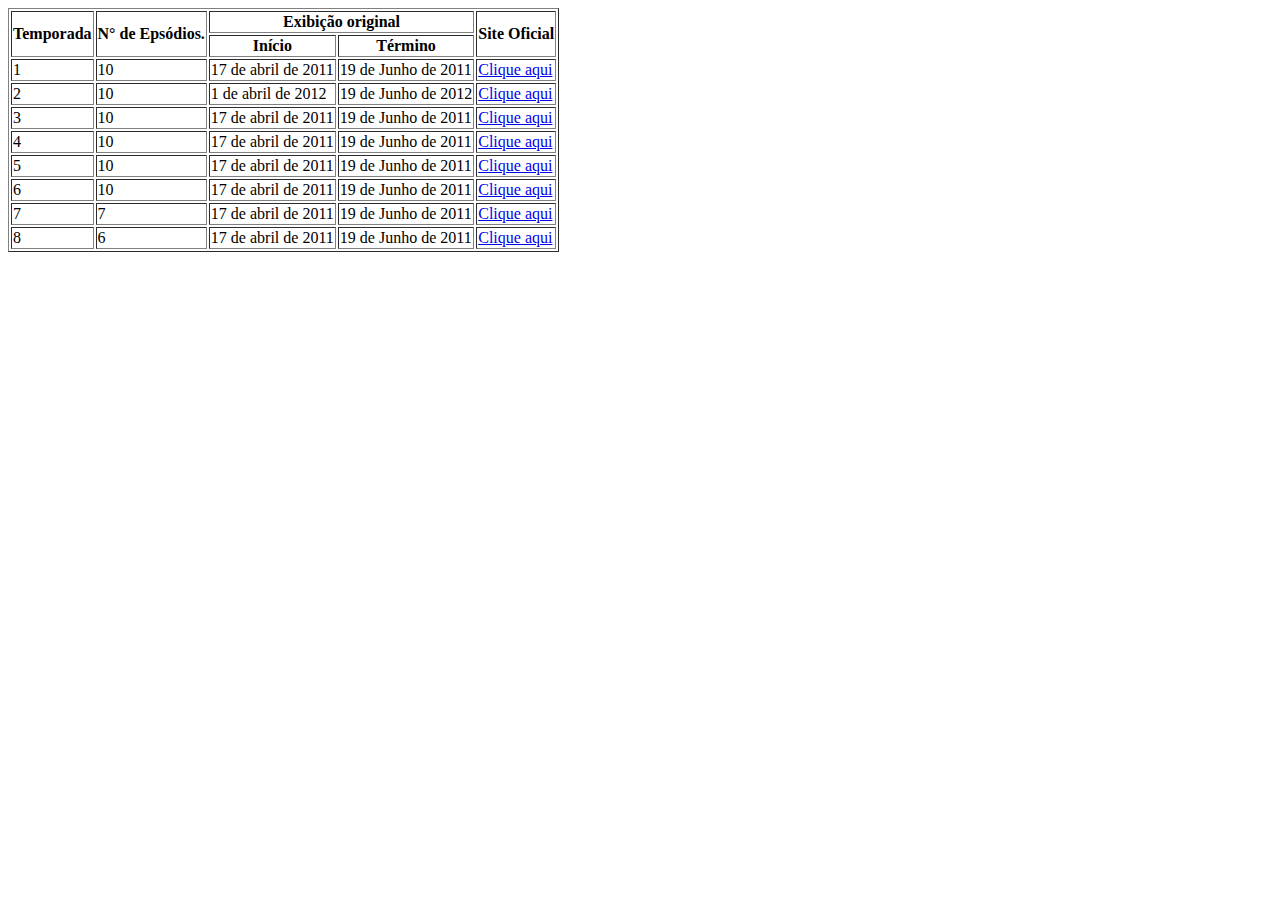
==== atividade-03-tabela-got/index.html @ 73aa8a63 "Tabelas" ====
<!DOCTYPE html>
<html lang="pt-br">

<head>
    <meta charset="UTF-8">
    <meta http-equiv="X-UA-Compatible" content="IE=edge">
    <meta name="viewport" content="width=device-width, initial-scale=1.0">
    <title>Tabelas</title>
</head>

<body>
    <div id="main">
        <table border="1">
            <tr>
                <th rowspan="2">Temporada</th>
                <th rowspan="2">N° de Epsódios.</th>
                <th colspan="2">Exibição original</th>
                <th rowspan="2">Site Oficial</th>
            </tr>
            <tr>
                <th>Início</th>
                <th>Término</th>
            </tr>
            <tr>
                <td>1</td>
                <td>10</td>
                <td>17 de abril de 2011</td>
                <td>19 de Junho de 2011</td>
                <td><a href="#">Clique aqui</a></td>
            </tr>
            <tr>
                <td>2</td>
                <td>10</td>
                <td>1 de abril de 2012</td>
                <td>19 de Junho de 2012</td>
                <td><a href="#">Clique aqui</a></td>
            </tr>
            <tr>
                <td>3</td>
                <td>10</td>
                <td>17 de abril de 2011</td>
                <td>19 de Junho de 2011</td>
                <td><a href="#">Clique aqui</a></td>
            </tr>
            <tr>
                <td>4</td>
                <td>10</td>
                <td>17 de abril de 2011</td>
                <td>19 de Junho de 2011</td>
                <td><a href="#">Clique aqui</a></td>
            </tr>
            <tr>
                <td>5</td>
                <td>10</td>
                <td>17 de abril de 2011</td>
                <td>19 de Junho de 2011</td>
                <td><a href="#">Clique aqui</a></td>
            </tr>
            <tr>
                <td>6</td>
                <td>10</td>
                <td>17 de abril de 2011</td>
                <td>19 de Junho de 2011</td>
                <td><a href="#">Clique aqui</a></td>
            </tr>
            <tr>
                <td>7</td>
                <td>7</td>
                <td>17 de abril de 2011</td>
                <td>19 de Junho de 2011</td>
                <td><a href="#">Clique aqui</a></td>
            </tr>
            <tr>
                <td>8</td>
                <td>6</td>
                <td>17 de abril de 2011</td>
                <td>19 de Junho de 2011</td>
                <td><a href="#">Clique aqui</a></td>
            </tr>
        </table>
    </div>
</body>

</html>
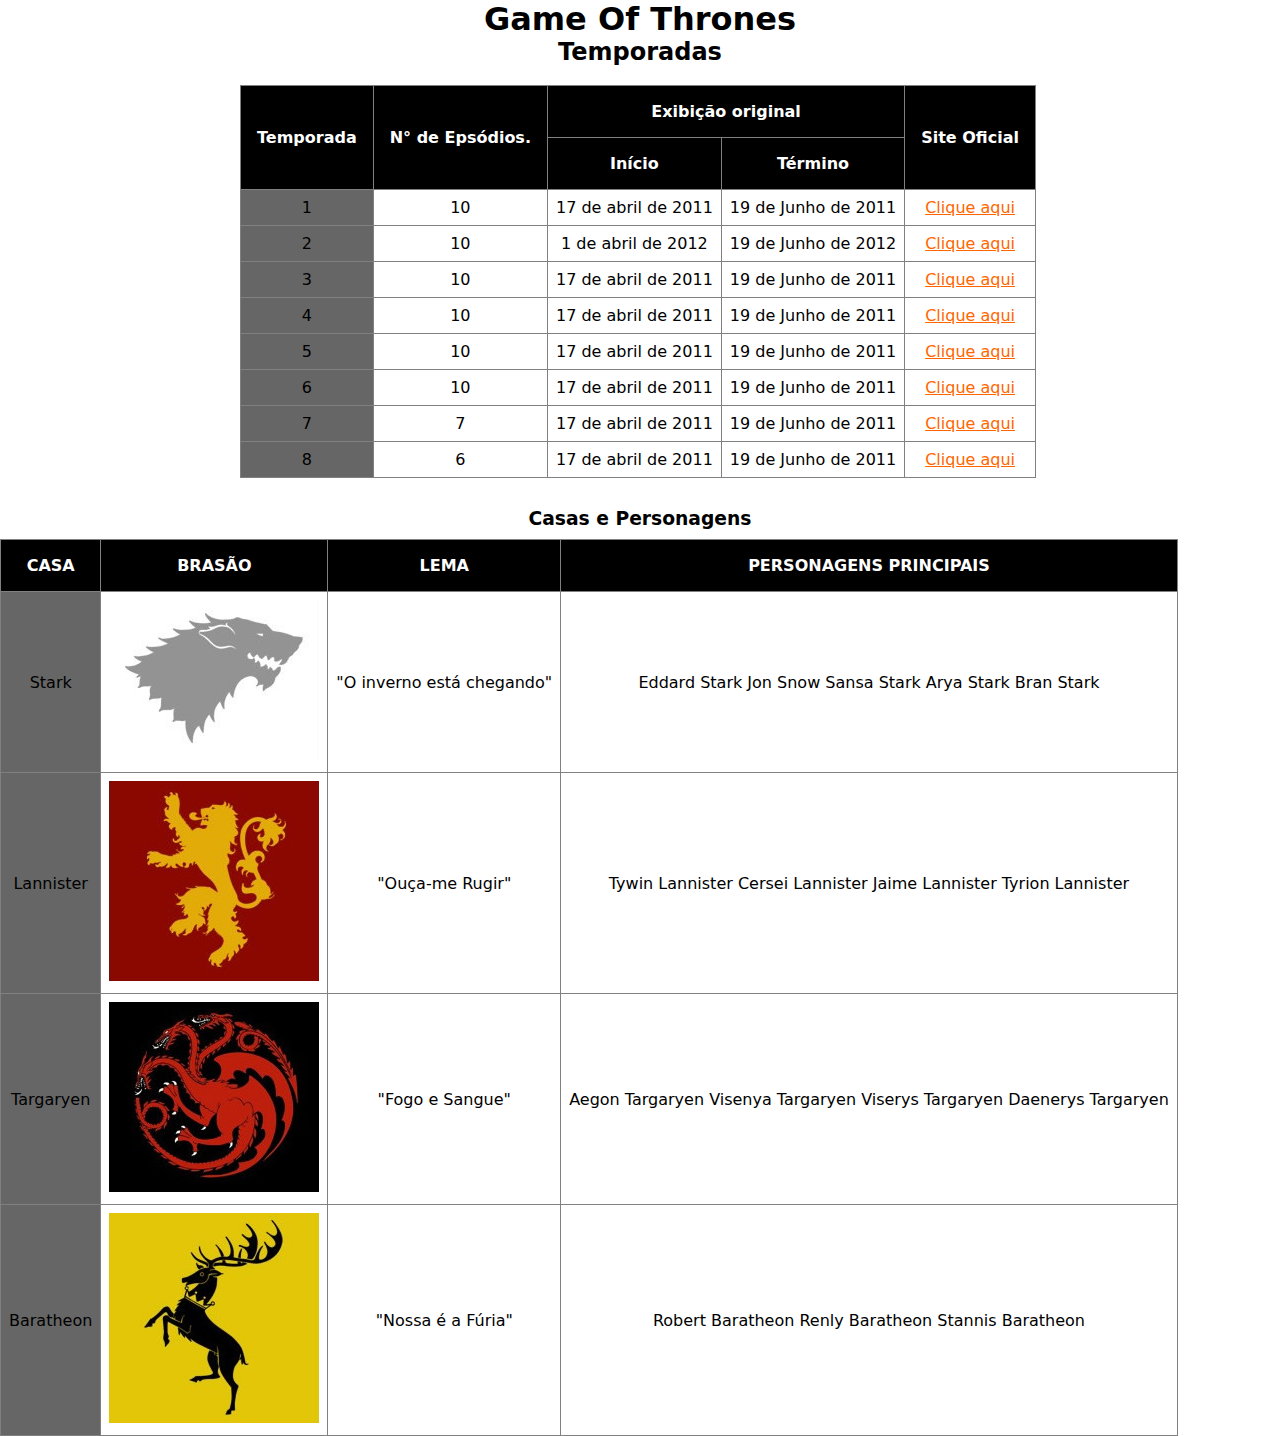
==== commit e9398f04: "Mudanças de pasta e alterações nas tabelas." ====
--- a/atividade-03-tabela-got/index.html
+++ b/atividade-03-tabela-got/index.html
@@ -6,10 +6,15 @@
     <meta http-equiv="X-UA-Compatible" content="IE=edge">
     <meta name="viewport" content="width=device-width, initial-scale=1.0">
     <title>Tabelas</title>
+
+    <link rel="stylesheet" href="style.css">
 </head>
+<body>
+    <main>
+        <h1 style="text-align: center;">Game Of Thrones</h1>
+        <h2 style="text-align: center;">Temporadas</h2>
+        <br>
 
-<body>
-    <div id="main">
         <table border="1">
             <tr>
                 <th rowspan="2">Temporada</th>
@@ -22,62 +27,117 @@
                 <th>Término</th>
             </tr>
             <tr>
-                <td>1</td>
+                <td class="ordemNumerica">1</td>
                 <td>10</td>
                 <td>17 de abril de 2011</td>
                 <td>19 de Junho de 2011</td>
                 <td><a href="#">Clique aqui</a></td>
             </tr>
             <tr>
-                <td>2</td>
+                <td class="ordemNumerica">2</td>
                 <td>10</td>
                 <td>1 de abril de 2012</td>
                 <td>19 de Junho de 2012</td>
                 <td><a href="#">Clique aqui</a></td>
             </tr>
             <tr>
-                <td>3</td>
+                <td class="ordemNumerica">3</td>
                 <td>10</td>
                 <td>17 de abril de 2011</td>
                 <td>19 de Junho de 2011</td>
                 <td><a href="#">Clique aqui</a></td>
             </tr>
             <tr>
-                <td>4</td>
+                <td class="ordemNumerica">4</td>
                 <td>10</td>
                 <td>17 de abril de 2011</td>
                 <td>19 de Junho de 2011</td>
                 <td><a href="#">Clique aqui</a></td>
             </tr>
             <tr>
-                <td>5</td>
+                <td class="ordemNumerica">5</td>
                 <td>10</td>
                 <td>17 de abril de 2011</td>
                 <td>19 de Junho de 2011</td>
                 <td><a href="#">Clique aqui</a></td>
             </tr>
             <tr>
-                <td>6</td>
+                <td class="ordemNumerica">6</td>
                 <td>10</td>
                 <td>17 de abril de 2011</td>
                 <td>19 de Junho de 2011</td>
                 <td><a href="#">Clique aqui</a></td>
             </tr>
             <tr>
-                <td>7</td>
+                <td class="ordemNumerica">7</td>
                 <td>7</td>
                 <td>17 de abril de 2011</td>
                 <td>19 de Junho de 2011</td>
                 <td><a href="#">Clique aqui</a></td>
             </tr>
             <tr>
-                <td>8</td>
+                <td class="ordemNumerica">8</td>
                 <td>6</td>
                 <td>17 de abril de 2011</td>
                 <td>19 de Junho de 2011</td>
                 <td><a href="#">Clique aqui</a></td>
             </tr>
         </table>
+    </main>
+
+    <div id="table2">
+    <h3 style="margin: 30px 0 10px; text-align:center;">Casas e Personagens</h3>
+    <table border="1">
+        <tr>
+            <th>CASA</th>
+            <th>BRASÃO</th>
+            <th>LEMA</th>
+            <th>PERSONAGENS PRINCIPAIS</th>
+        </tr>
+        <tr>
+            <td class="ordemNumerica">Stark</td>
+            <td><img src="./images/stark.jpg" alt=""></td>
+            <td>"O inverno está chegando"</td>
+            <td>
+                Eddard Stark
+                Jon Snow
+                Sansa Stark
+                Arya Stark
+                Bran Stark
+            </td>
+        </tr>
+        <tr>
+            <td class="ordemNumerica">Lannister</td>
+            <td><img src="./images/lannister.jpg" alt=""></td>
+            <td>"Ouça-me Rugir"</td>
+            <td>
+                Tywin Lannister
+                Cersei Lannister
+                Jaime Lannister
+                Tyrion Lannister
+            </td>
+        </tr>
+        <tr>
+            <td class="ordemNumerica">Targaryen</td>
+            <td><img src="./images/targaryen.jpg" alt=""></td>
+            <td>"Fogo e Sangue"</td>
+            <td>
+                Aegon Targaryen
+                Visenya Targaryen
+                Viserys Targaryen
+                Daenerys Targaryen
+            </td>
+        </tr>
+        <tr>
+            <td class="ordemNumerica">Baratheon</td>
+            <td><img src="./images/baratheon.jpg" alt=""></td>
+            <td>"Nossa é a Fúria"</td>
+            <td>
+                Robert Baratheon
+                Renly Baratheon
+                Stannis Baratheon
+            </td>
+        </tr>
     </div>
 </body>
 
--- a/atividade-03-tabela-got/style.css
+++ b/atividade-03-tabela-got/style.css
@@ -0,0 +1,39 @@
+* {
+    margin: 0;
+    padding: 0;
+}
+
+body {
+    font-family: system-ui, -apple-system, BlinkMacSystemFont, 'Segoe UI', Roboto, Oxygen, Ubuntu, Cantarell, 'Open Sans', 'Helvetica Neue', sans-serif;
+}
+
+main {
+    width: 800px;
+    margin: 0 auto;
+}
+
+table {
+    border-collapse: collapse;
+    text-align: center;
+}
+
+th {
+    background-color: black;
+    color: white;
+    padding: 1em;
+}
+
+td {
+    padding: 0.5em;
+}
+
+.ordemNumerica {
+    background-color: #666666;
+}
+
+tr:hover {background-color: #c0bfbf}
+
+a {
+    color: #ff6600;
+}
+
